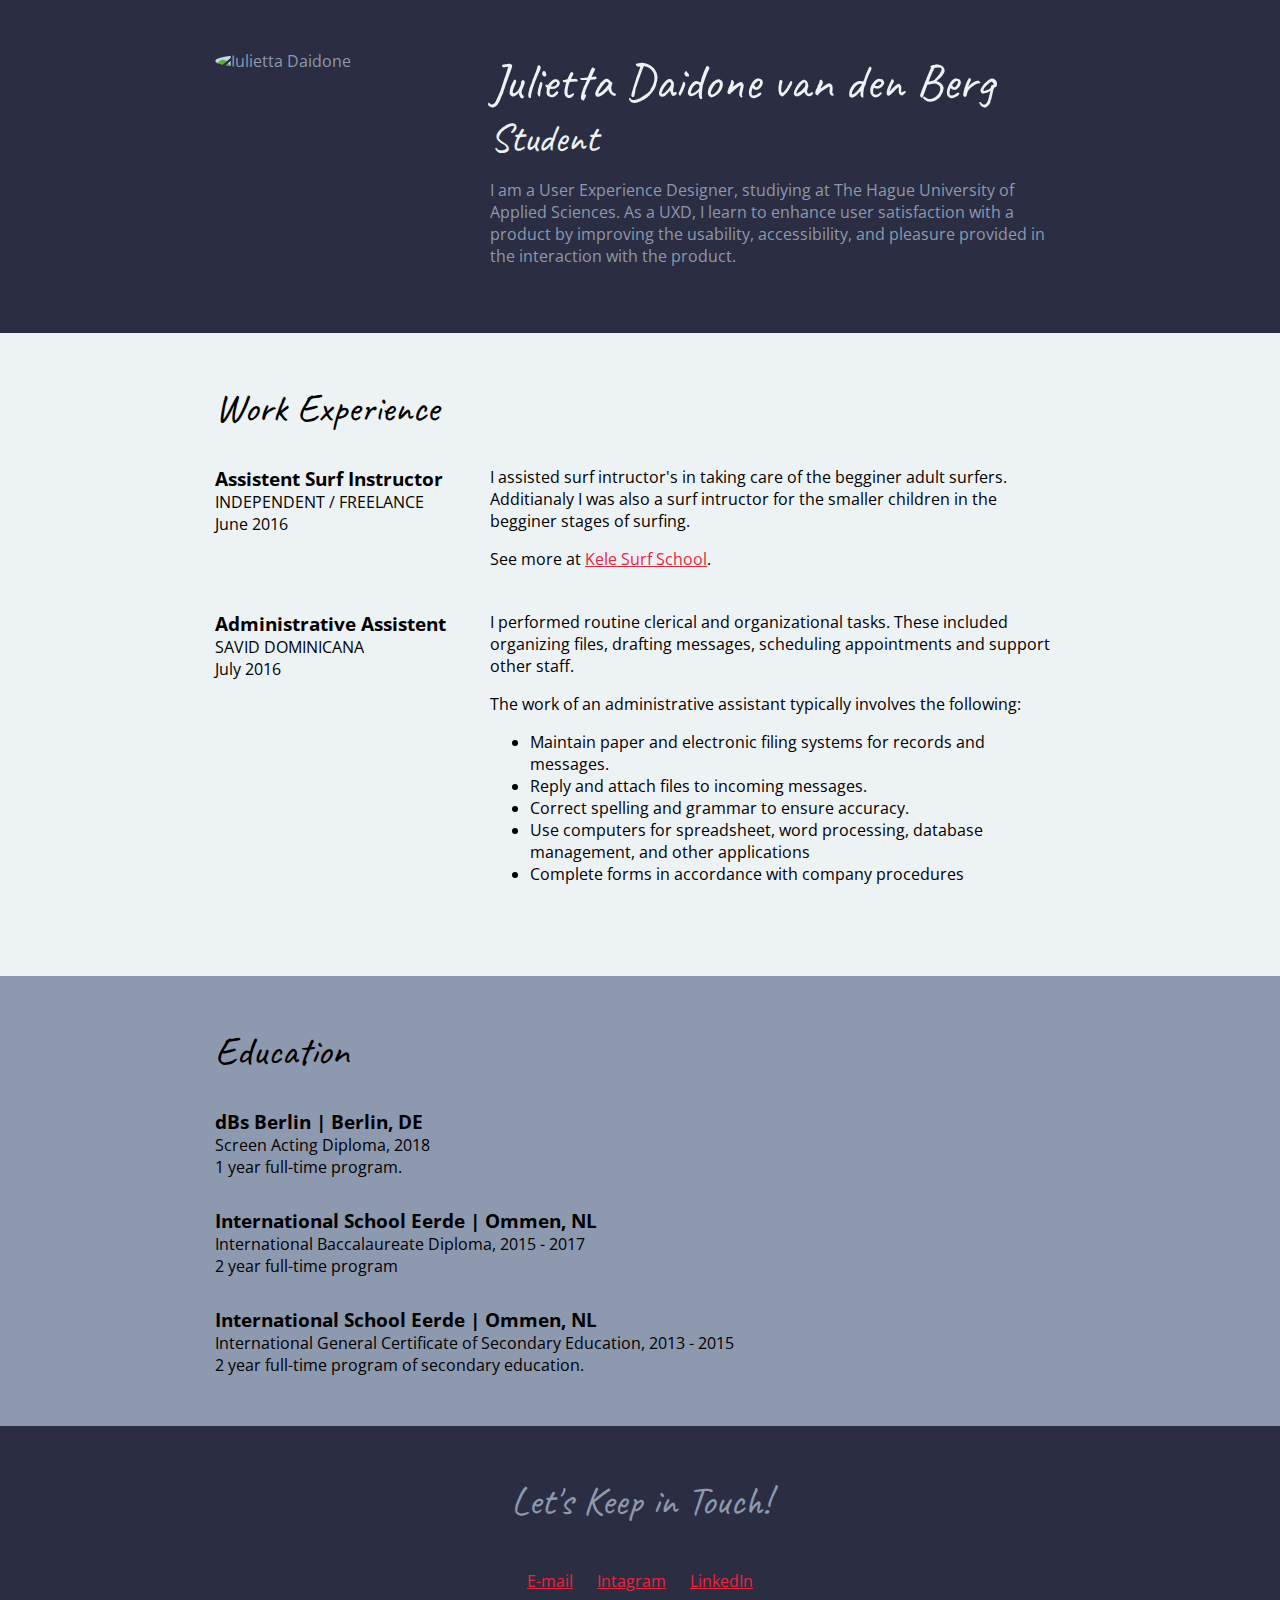
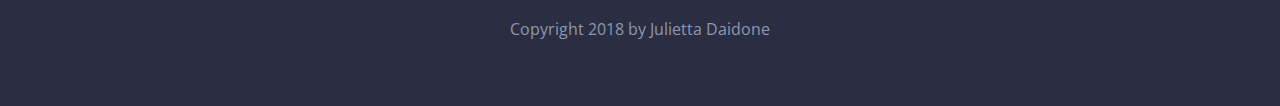
==== CSS Essential Training 2 Coding Challenge/index.html @ b0186a85 "3. Typography" ====
<!DOCTYPE html>
<html lang="en">
<head>
    <meta charset="UTF-8">
    <meta name="viewport" content="width=device-width, initial-scale=1.0">
    <title>Julietta Daidone van den Berg | Resume</title>
    <link href="https://fonts.googleapis.com/css?family=Caveat|Open+Sans:400,700" rel="stylesheet">
    <link rel="stylesheet" href="css/styles.css">
</head>
<body>
    <!-- // Intro -->
    <header>
      <div class="content-wrap">
        <img class="profile-img col-narrow" src="images/JuliettaDaidone.png" alt="Julietta Daidone">
        <div class="col-wide">
          <h1>Julietta Daidone van den Berg</h1>
          <h2>Student</h2>
          <p>I am a User Experience Designer, studiying at The Hague University of Applied Sciences. As a UXD, I learn to enhance user satisfaction with a product by improving the usability, accessibility, and pleasure provided in the interaction with the product. </p>
        </div>
      </div>
    </header>

    <main>
        <!-- // Work Experience -->
        <section class="work">
          <div class="content-wrap">
            <h2>Work Experience</h2>

            <!-- Job 1 Details -->
            <div class="col-narrow">
              <h3>Assistent Surf Instructor</h3>
              <p class="uppercase">Independent / Freelance</p>
              <p>June 2016</p>
            </div>

            <div class="col-wide job-description">
              <p>I assisted surf intructor's in taking care of the begginer adult surfers. Additianaly I was also a surf intructor for the smaller children in the begginer stages of surfing.</p>
              <p>See more at <a href="https://www.tripadvisor.com/Attraction_Review-g317144-d8830312-Reviews-Kele_Surf_School-Cabarete_Puerto_Plata_Province_Dominican_Republic.html" target="_blank">Kele Surf School</a>.</p>
            </div>

            <!-- Job 2 Details -->
            <div class="col-narrow">
              <h3>Administrative Assistent</h3>
              <p class="uppercase">Savid Dominicana</p>
              <p>July 2016</p>
            </div>
            <div class="col-wide job-description">
              <p>I performed routine clerical and organizational tasks. These included organizing files, drafting messages, scheduling appointments and support other staff. </p>
              <p>The work of an administrative assistant typically involves the following:</p>
              <ul>
                  <li>Maintain paper and electronic filing systems for records and messages. </li>
                  <li>Reply and attach files to incoming messages.</li>
                  <li>Correct spelling and grammar to ensure accuracy.</li>
                  <li>Use computers for spreadsheet, word processing, database management, and other applications</li>
                  <li>Complete forms in accordance with company procedures</li>
              </ul>
            </div>
        </section>


        <!-- // Education -->
        <section class="education">
          <div class="content-wrap">
            <h2>Education</h2>

            <!-- School 1 details. -->
            <h3> dBs Berlin | Berlin, DE </h3>
            <p>Screen Acting Diploma, 2018</p>
            <p>1 year full-time program.</p>

            <!-- School 2 details. -->
            <h3>International School Eerde | Ommen, NL</h3>
            <p>International Baccalaureate Diploma, 2015 - 2017 </p>
            <p>2 year full-time program</p>

            <!-- School 3 details. -->
            <h3>International School Eerde | Ommen, NL</h3>
            <p>International General Certificate of Secondary Education, 2013 - 2015</p>
            <p>2 year full-time program of secondary education.</p>
          </div>
        </section>
    </main>


    <!-- // Footer & contact info -->
    <footer>
      <div class="content-wrap">
        <h2>Let's Keep in Touch!</h2>

        <!-- Social media links. Add or remove any networks. -->
        <div class="contact-info">
            <a href="mailto:18047270@student.hhs.nl"> E-mail</a>
            <a href="https://www.instagram.com/whereisjulie/">Intagram</a>
            <a href="https://www.linkedin.com/in/julietta-daidone-van-den-berg-84545b175/">LinkedIn</a>
        </div>

        <p>Copyright 2018 by Julietta Daidone</p>
      </div>
    </footer>
</body>
</html>
---- CSS Essential Training 2 Coding Challenge/css/styles.css ----
/* Color Palette
#2B2D42 - dark blue
#8D99AE - light blue
#EDF2F4 - blue/white
#EF233C - red
*/

/* Global styles
-------------------------*/
/* apply a natural box layout model to all elements, but allowing components to change */
html {
  box-sizing: border-box;
}
*, *:before, *:after {
  box-sizing: inherit;
}
body {
  font-family: 'Open Sans', sans-serif;
  margin: 0;
}
h1, h2 {
  font-family: 'Caveat', cursive;
  font-weight: 400;
}
h1 {
  font-size: 50px;
}
h2 {
  font-size: 40px;
  margin-top: 0;
}

h3 {
  margin: 0;
}

a {
  color: #EF233C;
}
a:hover {
  text-decoration: none;
}
.content-wrap {
  max-width: 950px;
  margin: 0 auto;
  padding: 50px;
  overflow: hidden;
}
.col-narrow {
  width: 30%;
  float: left;
}

.col-wide {
  width: 70%;
  float: left;
  padding-left: 20px;
}

.uppercase {
  text-transform: uppercase;
}


/* Header and Footer
-------------------------*/
header, footer {
  background: #2B2D42;
  color: #8D99AE;
}
/* header */
header h1, header h2 {
  color: #EDF2F4;
  margin: 0;
}
.profile-img {
  border-radius: 50%;
}
/* footer */
footer {
  text-align: center;
}
.contact-info a {
  padding: 10px;
  display: inline-block;
}



/* Work Experience
-------------------------*/
.work {
  background: #EDF2F4;
}

h3 ~ p{
  margin: 0;
}

.job-description{
  margin-bottom: 25px;
}

.job-description p:first-of-type{
  margin-top: 0;
}

/* Education
-------------------------*/
.education {
  background: #8D99AE;
}

p + h3 {
  margin-top: 30px;
}
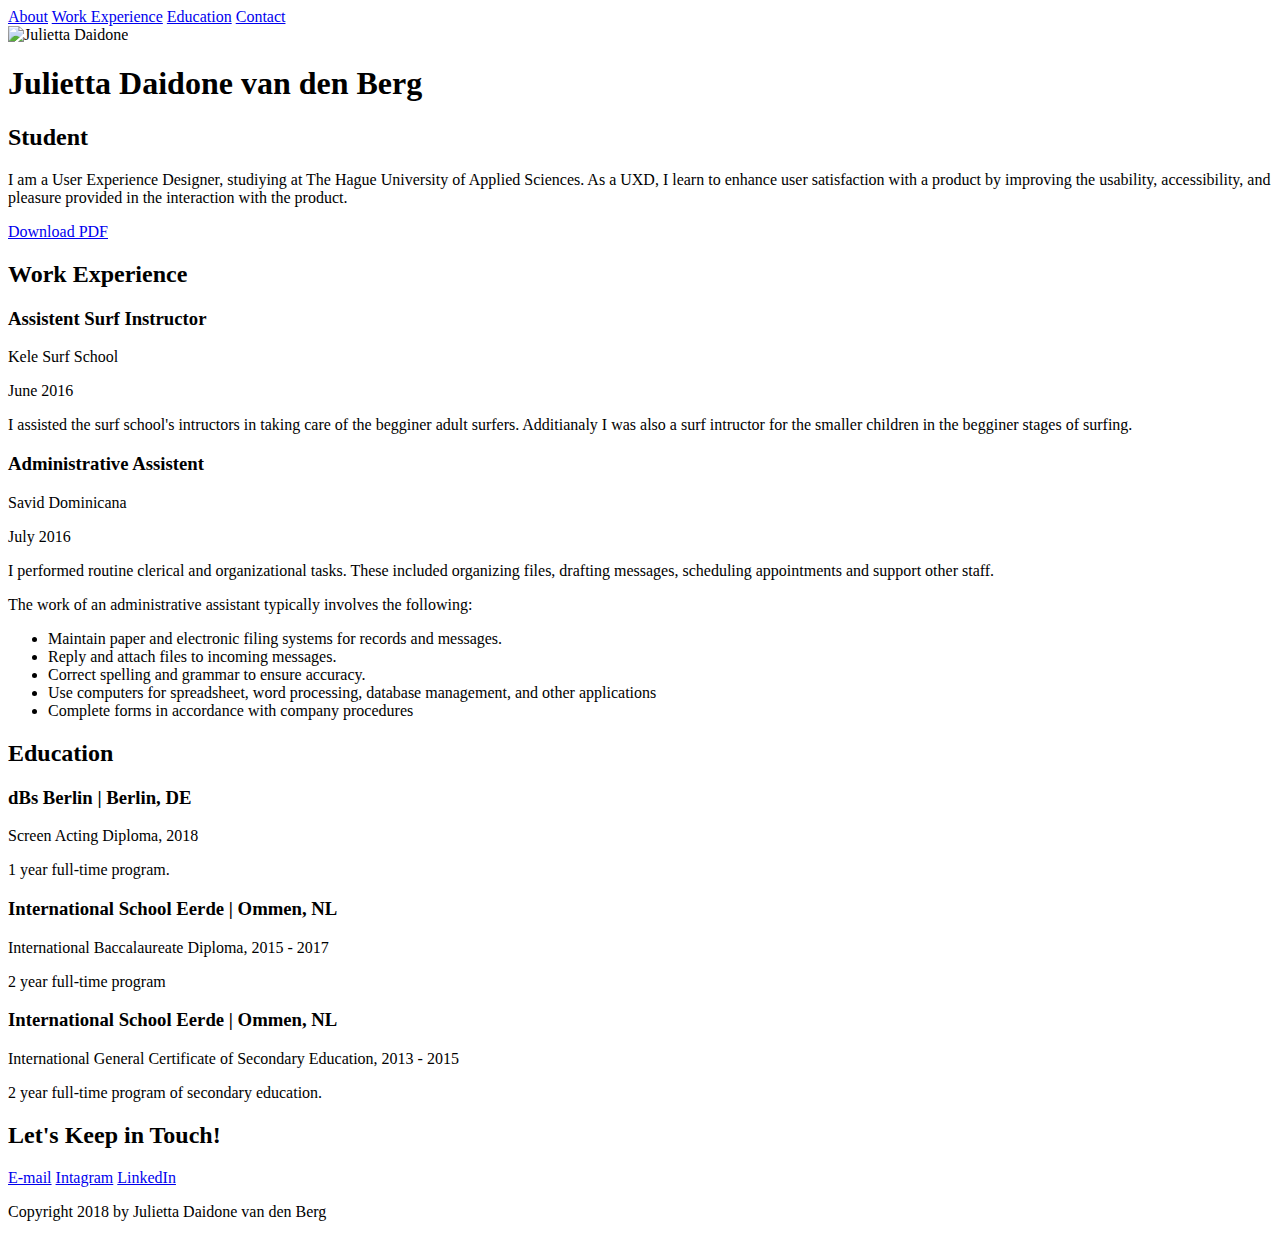
==== commit 62d5218c: "2. Lay-outs" ====
--- a/CSS Essential Training 2 Coding Challenge/index.html
+++ b/CSS Essential Training 2 Coding Challenge/index.html
@@ -4,12 +4,19 @@
     <meta charset="UTF-8">
     <meta name="viewport" content="width=device-width, initial-scale=1.0">
     <title>Julietta Daidone van den Berg | Resume</title>
-    <link href="https://fonts.googleapis.com/css?family=Caveat|Open+Sans:400,700" rel="stylesheet">
-    <link rel="stylesheet" href="css/styles.css">
+    <link href="https://fonts.googleapis.com/css?family=Lobster|Open+Sans:300|Unlock" rel="stylesheet">
+    <link rel="stylesheet" href="css/Styles.css">
 </head>
 <body>
     <!-- // Intro -->
-    <header>
+    <header id="about">
+      <nav>
+        <a href="#about">About</a>
+        <a href="#work">Work Experience</a>
+        <a href="#education">Education</a>
+        <a href="#contact">Contact</a>
+      </nav>
+
       <div class="content-wrap">
         <img class="profile-img col-narrow" src="images/JuliettaDaidone.png" alt="Julietta Daidone">
         <div class="col-wide">
@@ -18,24 +25,26 @@
           <p>I am a User Experience Designer, studiying at The Hague University of Applied Sciences. As a UXD, I learn to enhance user satisfaction with a product by improving the usability, accessibility, and pleasure provided in the interaction with the product. </p>
         </div>
       </div>
+
+      <a href="resume.pdf" class="btn download" download> Download PDF </a>
+      
     </header>
 
     <main>
         <!-- // Work Experience -->
-        <section class="work">
+        <section id="work" class="work">
           <div class="content-wrap">
             <h2>Work Experience</h2>
 
             <!-- Job 1 Details -->
             <div class="col-narrow">
               <h3>Assistent Surf Instructor</h3>
-              <p class="uppercase">Independent / Freelance</p>
+              <p class="uppercase">Kele Surf School</p>
               <p>June 2016</p>
             </div>
 
             <div class="col-wide job-description">
-              <p>I assisted surf intructor's in taking care of the begginer adult surfers. Additianaly I was also a surf intructor for the smaller children in the begginer stages of surfing.</p>
-              <p>See more at <a href="https://www.tripadvisor.com/Attraction_Review-g317144-d8830312-Reviews-Kele_Surf_School-Cabarete_Puerto_Plata_Province_Dominican_Republic.html" target="_blank">Kele Surf School</a>.</p>
+              <p>I assisted the surf school's intructors in taking care of the begginer adult surfers. Additianaly I was also a surf intructor for the smaller children in the begginer stages of surfing.</p>
             </div>
 
             <!-- Job 2 Details -->
@@ -59,7 +68,7 @@
 
 
         <!-- // Education -->
-        <section class="education">
+        <section id="education" class="education">
           <div class="content-wrap">
             <h2>Education</h2>
 
@@ -83,7 +92,7 @@
 
 
     <!-- // Footer & contact info -->
-    <footer>
+    <footer id="contact">
       <div class="content-wrap">
         <h2>Let's Keep in Touch!</h2>
 
@@ -94,7 +103,7 @@
             <a href="https://www.linkedin.com/in/julietta-daidone-van-den-berg-84545b175/">LinkedIn</a>
         </div>
 
-        <p>Copyright 2018 by Julietta Daidone</p>
+        <p>Copyright 2018 by Julietta Daidone van den Berg</p>
       </div>
     </footer>
 </body>
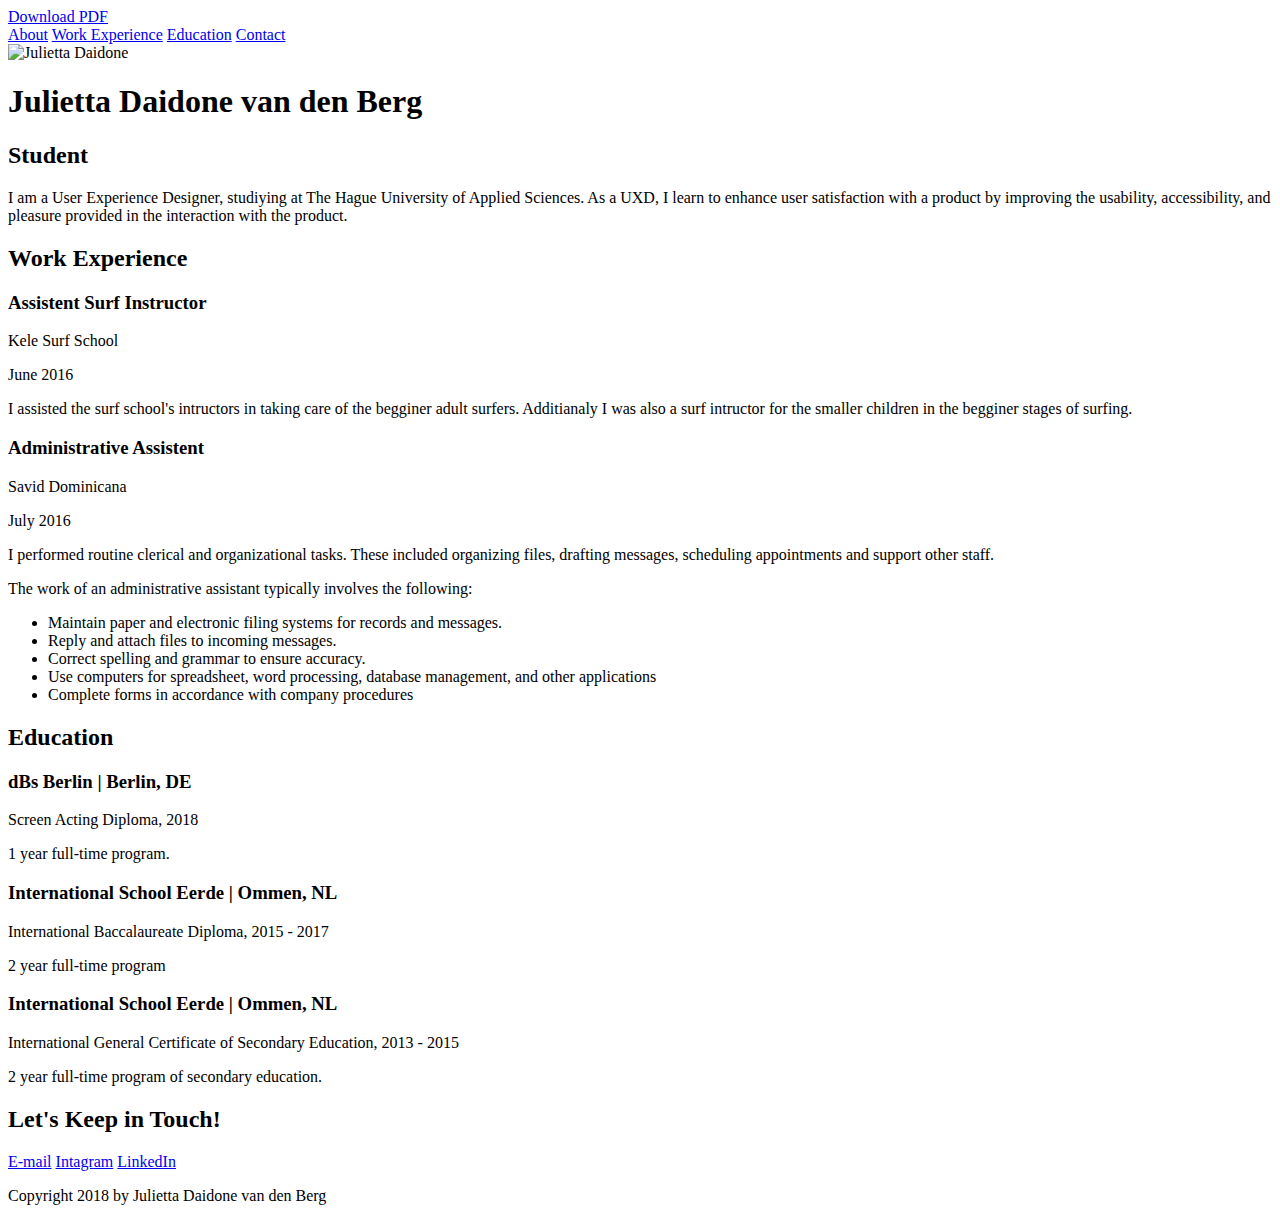
==== commit e016c918: "4. Responsive and Mobile" ====
--- a/CSS Essential Training 2 Coding Challenge/index.html
+++ b/CSS Essential Training 2 Coding Challenge/index.html
@@ -1,6 +1,9 @@
 <!DOCTYPE html>
 <html lang="en">
 <head>
+
+  <link rel="stylesheet" href="https://use.fontawesome.com/releases/v5.5.0/css/all.css" integrity="sha384-B4dIYHKNBt8Bc12p+WXckhzcICo0wtJAoU8YZTY5qE0Id1GSseTk6S+L3BlXeVIU" crossorigin="anonymous">
+
     <meta charset="UTF-8">
     <meta name="viewport" content="width=device-width, initial-scale=1.0">
     <title>Julietta Daidone van den Berg | Resume</title>
@@ -10,6 +13,9 @@
 <body>
     <!-- // Intro -->
     <header id="about">
+      
+      <a href="resume.pdf" class="btn download" download> Download PDF </a>
+
       <nav>
         <a href="#about">About</a>
         <a href="#work">Work Experience</a>
@@ -26,8 +32,6 @@
         </div>
       </div>
 
-      <a href="resume.pdf" class="btn download" download> Download PDF </a>
-      
     </header>
 
     <main>
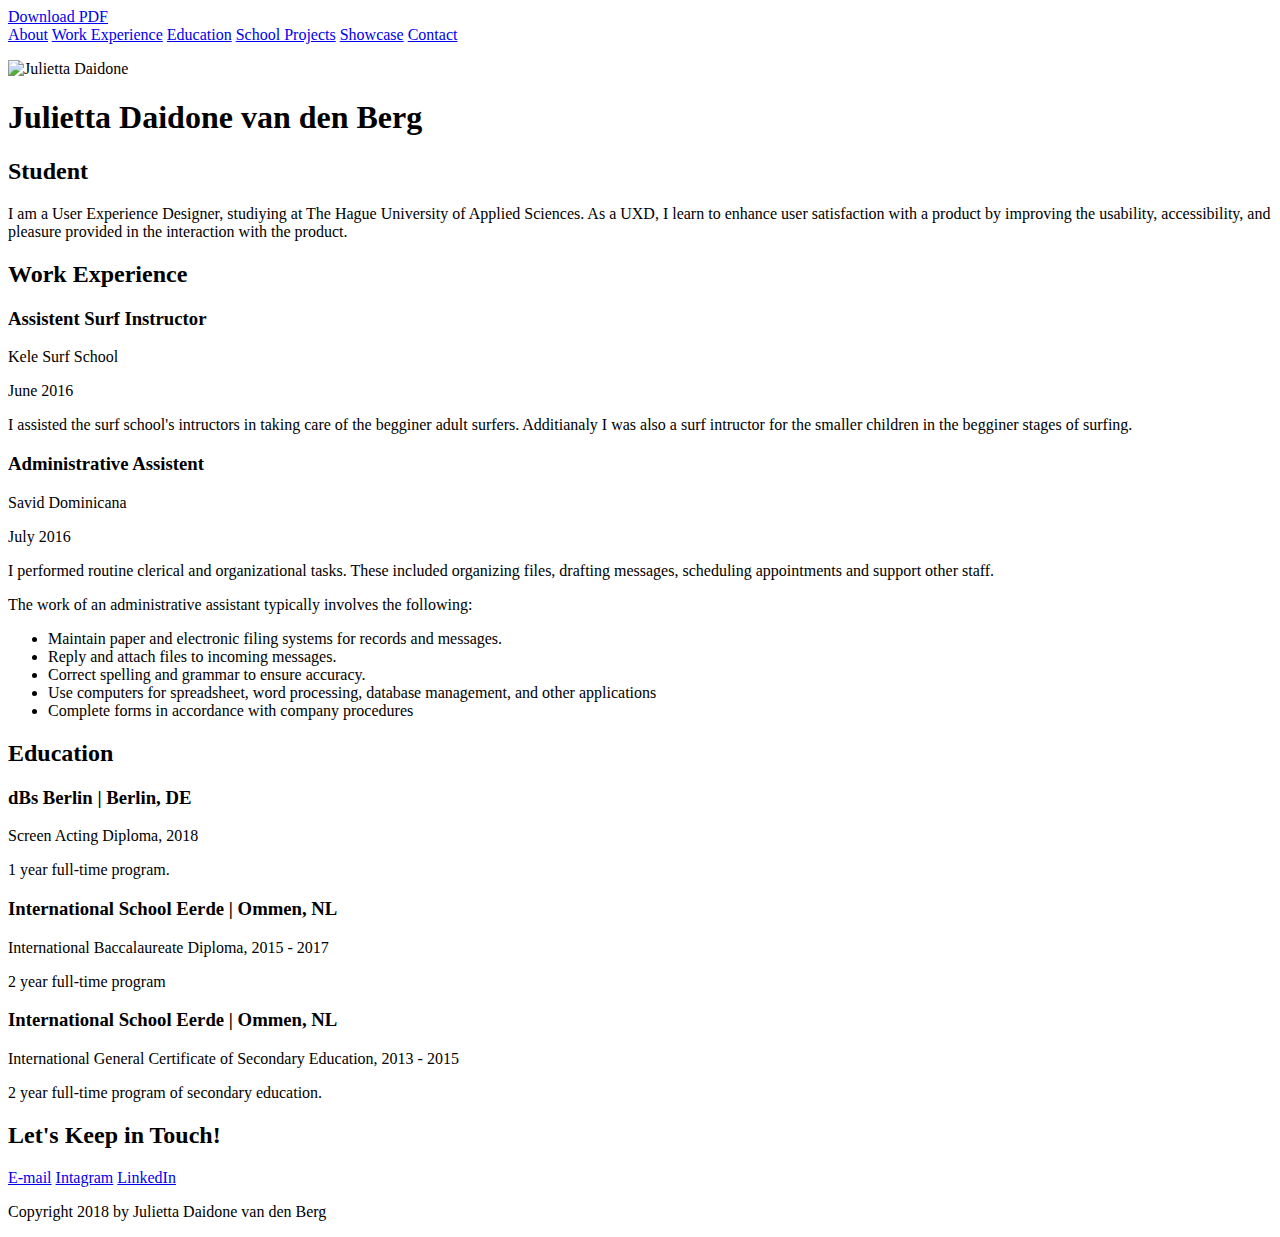
==== commit ef93ef5a: "Second commit" ====
--- a/CSS Essential Training 2 Coding Challenge/index.html
+++ b/CSS Essential Training 2 Coding Challenge/index.html
@@ -12,7 +12,7 @@
 </head>
 <body>
     <!-- // Intro -->
-    <header id="about">
+    <header id="about" class="about">
       
       <a href="resume.pdf" class="btn download" download> Download PDF </a>
 
@@ -20,7 +20,11 @@
         <a href="#about">About</a>
         <a href="#work">Work Experience</a>
         <a href="#education">Education</a>
+        <a href="School projects.html">School Projects</a>
+        <a href="Showcase.html">Showcase</a>
         <a href="#contact">Contact</a>
+        </p>
+        
       </nav>
 
       <div class="content-wrap">
